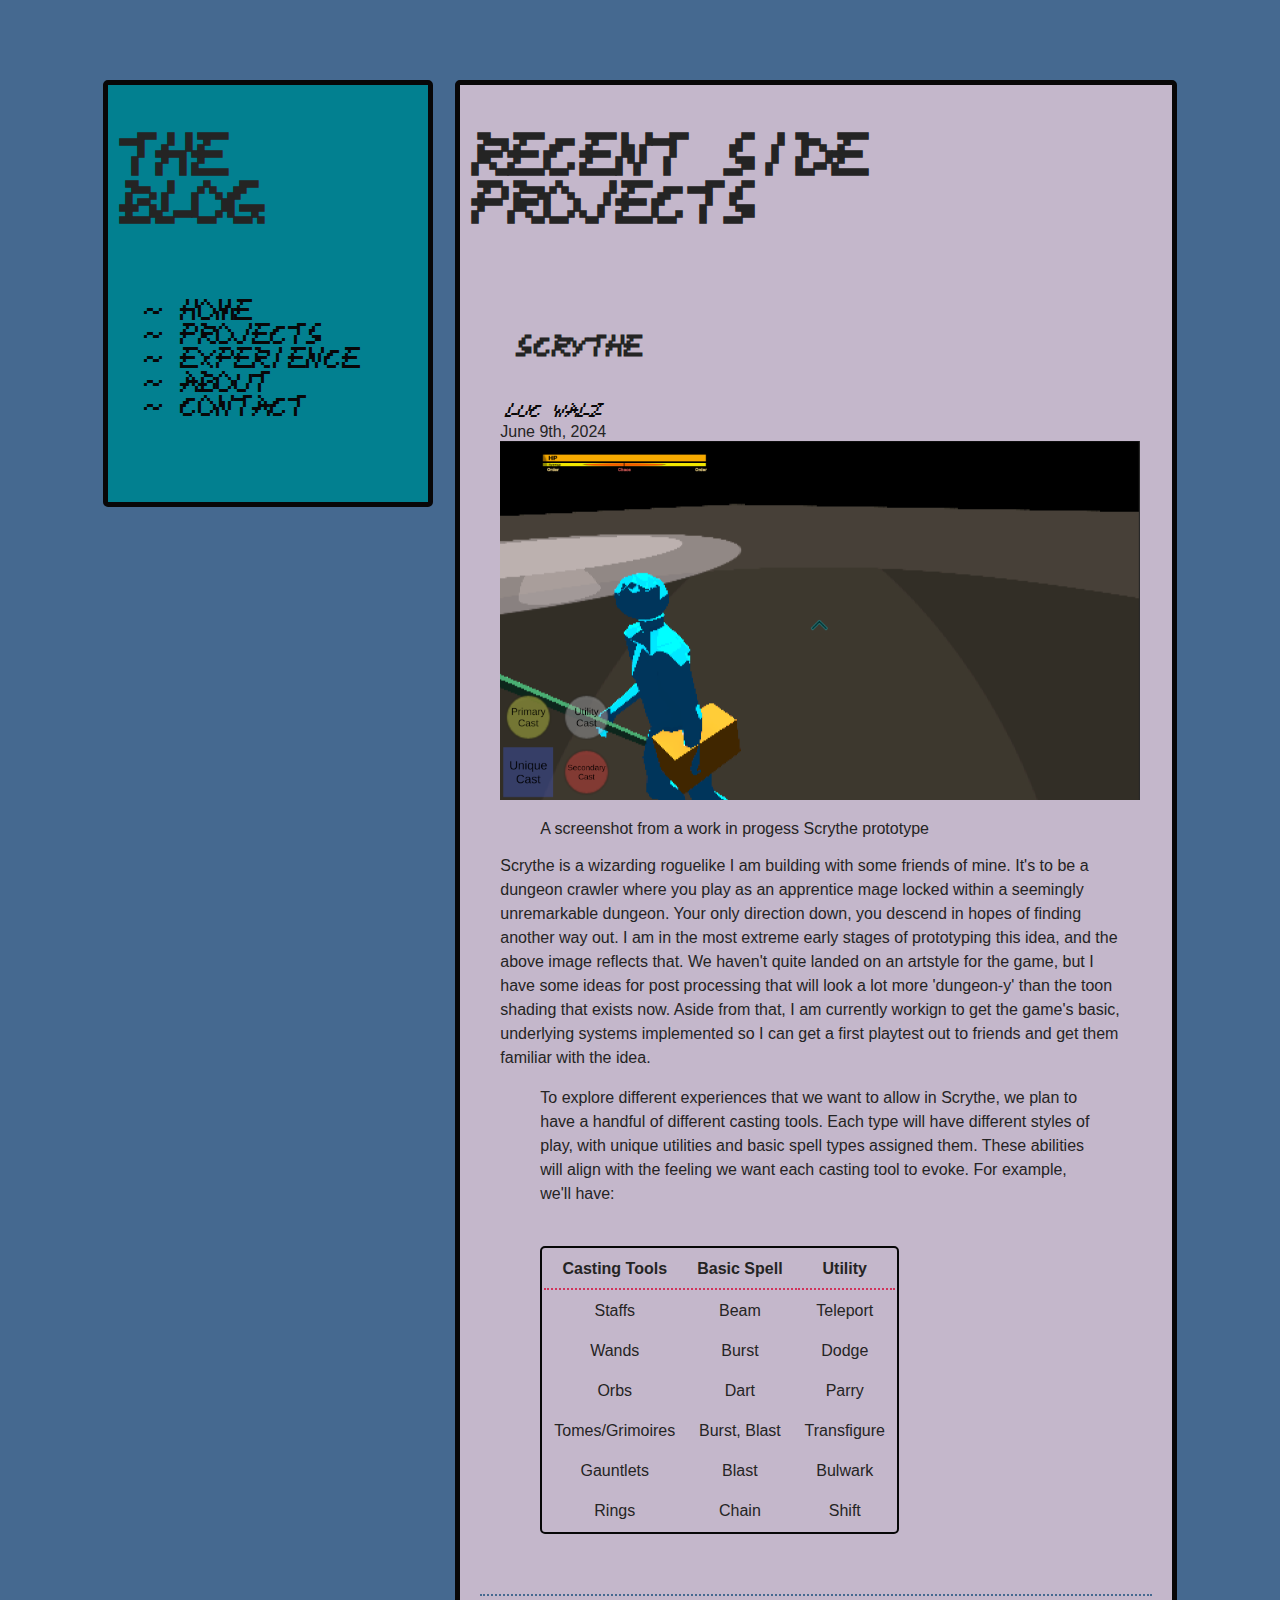
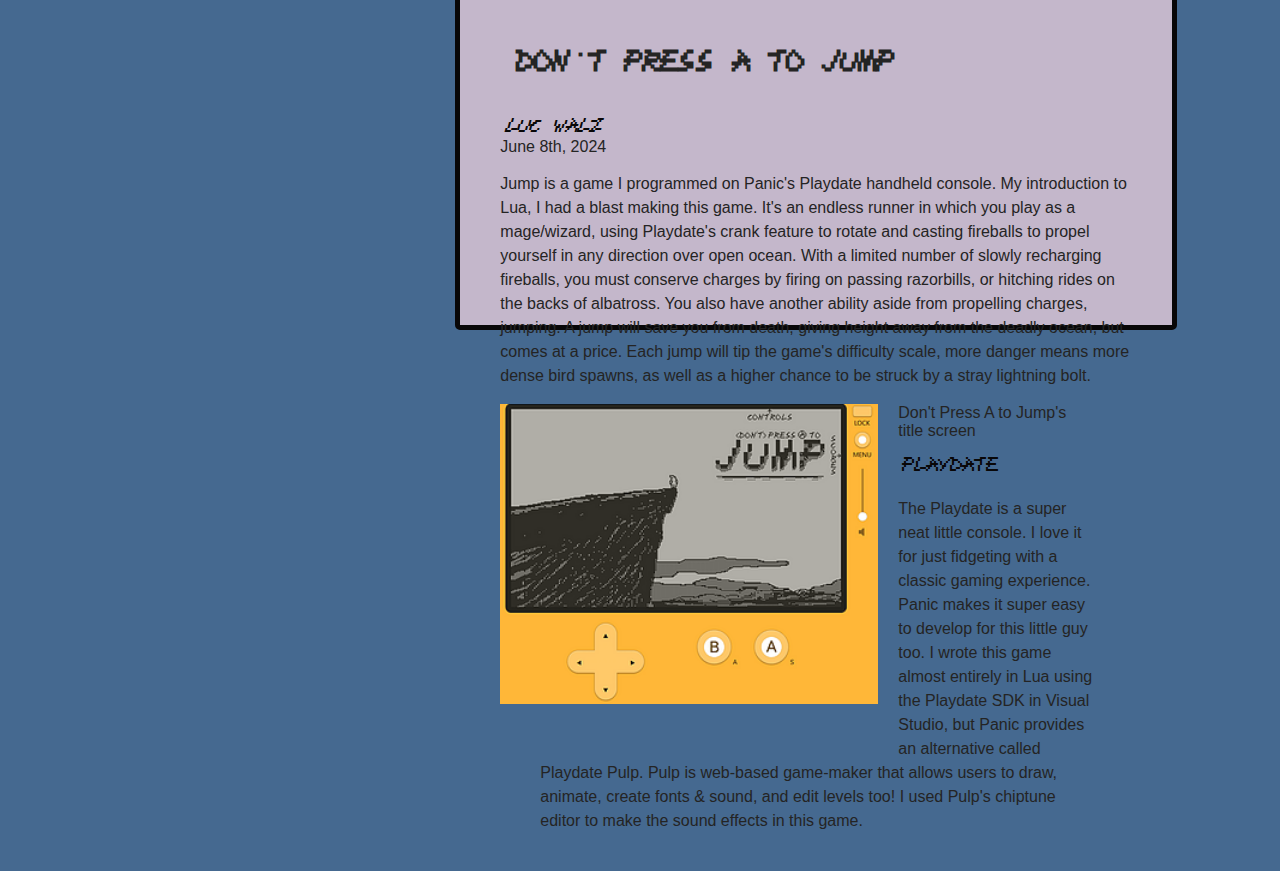
==== blog.html @ 57a37a27 "Updates! Blog + Styling." ====
<!DOCTYPE html>
<html lang="en">
<head>
    <meta charset="UTF-8">
    <meta name="viewport" content="width=device-width, initial-scale=1.0">
    <title>Blog</title>
    <link rel="stylesheet" href="blogstyle.css">
    <link rel="stylesheet" href="mediaqueries.css">
</head>
<body>
    <section id="sidebar">
        <h1>THE BLOG</h1>
        <div>
            <ul class="nav-links">
                <li><a href="index.html">~ HOME</a></li>
                <li><a href="index.html#projects">~ PROJECTS</a></li>
                <li><a href="index.html#experience">~ EXPERIENCE</a></li>
                <li><a href="index.html#about">~ ABOUT</a></li>
                <li><a href="index.html#contact">~ CONTACT</a></li>
            </ul>
        </div>
    </section>
    <section id="blog">
        <h2>RECENT SIDE PROJECTS</h2>
        <div class="blog-post">
            <h3>SCRYTHE</h3>
            <address class="author"><a rel="author" href="https://lucwalz.com/">&ensp; LUC WALZ</a></address>
            <time datetime="2024-06-09" title="June 9th, 2024">June 9th, 2024</time>
            <img alt="Scrythe Prototype" class="img-container-1" src="assets/scrythe.PNG">
            <figure>
                A screenshot from a work in progess Scrythe prototype
            </figure>
            <p>Scrythe is a wizarding roguelike I am building with some friends of mine. It's to be a dungeon crawler where you play as an apprentice mage locked within a seemingly unremarkable dungeon. Your only direction down, you descend in hopes of finding another way out. I am in the most extreme early stages of prototyping this idea, and the above image reflects that. We haven't quite landed on an artstyle for the game, but I have some ideas for post processing that will look a lot more 'dungeon-y' than the toon shading that exists now. Aside from that, I am currently workign to get the game's basic, underlying systems implemented so I can get a first playtest out to friends and get them familiar with the idea.
            </p>
            <blockquote><p>To explore different experiences that we want to allow in Scrythe, we plan to have a handful of different casting tools. Each type will have different styles of play, with unique utilities and basic spell types assigned them. These abilities will align with the feeling we want each casting tool to evoke. For example, we'll have: 
            </p></blockquote>
            <table>
                <tr>
                    <th>Casting Tools</th>
                    <th>Basic Spell</th>
                    <th>Utility</th>
                </tr>
                <tr>
                    <td>Staffs</td>
                    <td>Beam</td>
                    <td>Teleport</td>
                </tr>
                <tr>
                    <td>Wands</td>
                    <td>Burst</td>
                    <td>Dodge</td>
                </tr>
                <tr>
                    <td>Orbs</td>
                    <td>Dart</td>
                    <td>Parry</td>
                </tr>
                <tr>
                    <td>Tomes/Grimoires</td>
                    <td>Burst, Blast</td>
                    <td>Transfigure</td>
                </tr>
                <tr>
                    <td>Gauntlets</td>
                    <td>Blast</td>
                    <td>Bulwark</td>
                </tr>
                <tr>
                    <td>Rings</td>
                    <td>Chain</td>
                    <td>Shift</td>
                </tr>
            </table>
        </div>
        <div class="blog-post">
            <h3>DON'T PRESS A TO JUMP</h3>
            <address class="author"><a rel="author" href="https://lucwalz.com/">&ensp; LUC WALZ</a></address>
            <time datetime="2024-06-08" title="June 8th, 2024">June 8th, 2024</time>
            <p>Jump is a game I programmed on Panic's Playdate handheld console. My introduction to Lua, I had a blast making this game. It's an endless runner in which you play as a mage/wizard, using Playdate's crank feature to rotate and casting fireballs to propel yourself in any direction over open ocean. With a limited number of slowly recharging fireballs, you must conserve charges by firing on passing razorbills, or hitching rides on the backs of albatross. You also have another ability aside from propelling charges, jumping. A jump will save you from death, giving height away from the deadly ocean, but comes at a price. Each jump will tip the game's difficulty scale, more danger means more dense bird spawns, as well as a higher chance to be struck by a stray lightning bolt.</p>
            <img alt="Jump Title" class="img-container-2" src="assets/jump.png">
            <figure>Don't Press A to Jump's title screen</figure>
            <p><a href="https://play.date/">&ensp; PLAYDATE</a></p>
            <blockquote><p>The Playdate is a super neat little console. I love it for just fidgeting with a classic gaming experience. Panic makes it super easy to develop for this little guy too. I wrote this game almost entirely in Lua using the Playdate SDK in Visual Studio, but Panic provides an alternative called Playdate Pulp. Pulp is web-based game-maker that allows users to draw, animate, create fonts & sound, and edit levels too! I used Pulp's chiptune editor to make the sound effects in this game.</p></blockquote>
        </div>
    </section>
</body>
</html>
---- blogstyle.css ----
html {
    background: #456990;
}

@font-face {
    font-family: 'Pixel Scratch';
    src: url('assets/PixelScratch.woff2') format('woff2'),
        url('assets/PixelScratch.woff') format('woff'),
        url('assets/pixelscratch.ttf') format('truetype');
    font-weight: normal;
    font-style: normal;
}

body {
    display: flex;
    justify-content: space-evenly;
    font-family: 'Franklin Gothic Medium', 'Arial Narrow', Arial, sans-serif;
    margin: 40px;
    padding: 40px;
    color: #080708;
}

h1, h2, h3 {
    font-family: 'Pixel Scratch';
    font-optical-sizing: auto;
    padding: 40px;
    margin: 40px;
}

h2, h3 {
    padding: 20px;
    margin: 20px;
}

.nav-links {
    gap: 2rem;
    list-style: none;
    font-size: 1.5rem;
    justify-content: space-around;
    align-items: center;
    height: 17vh;
}

a, .nav-links {
    font-family: 'Pixel Scratch';
    font-optical-sizing: auto;
    color: #080708;
    text-decoration: none;
    text-decoration-color: #1affd5;
}

a:hover {
    color: #1affd5;
    text-decoration: underline;
    text-underline-offset: 1px;
    text-decoration-color: #1affd5;
}

#blog {
    width: 60%;
    height: 200vh;
    min-height: 1000px;
    display: flex;
    flex-direction: column;
    border-top: 2px dotted #d1345b;
}

.blog-post {
    padding: 20px;
    border-bottom: 2px dotted #456990;
}

#blog, #sidebar {
    border: 5px solid #080708;
    background-color: #c4b7cb;
    border-radius: 5px;
    color: #242424;
    padding: 20px;
}

#sidebar {
    background-color: #028090;
    width: 25%;
    height: 25%;
    min-height: 200px;
    overflow: auto;
    position: -webkit-sticky;
    position: sticky;
    top: 5%;
}

.img-container-1 {
    height: auto;
    width: 50vw;
    text-decoration: none;
    text-align: center;
}

.img-container-2 {
    height: 300px;
    margin-right: 20px;
    margin-bottom: 50px;
    text-decoration: none;
    text-align: center;
    float: left;
}

table {
    border: 2px solid #070707;
    border-radius: 5px;
    margin: 40px;
}

th {
    padding: 10px;
    border-bottom: 2px dotted #d1345b;
}

td {
    padding: 10px;
    text-align: center;
}

h1 {
    font-size: 3em;
    margin: 0;
}

h2 {
    font-size: 3em;
}

h3 {
    font-size: 1.5em;
}

p {
    line-height: 1.5em;
}
---- mediaqueries.css ----
@media screen and (max-width: 1400px) {
    #profile {
        height: 83vh;
        margin-bottom: 6rem;
    }
    .logo {
        height: 120px;
    }
    .about-containers {
        flex-wrap: wrap;
    }
}


@media screen and (max-width: 1200px) {
    #desktop-nav {
        display: none;
    }
    .menu-links {
        width: 25vw;
        position: absolute;
    }
    .logo {
        height: 100px;
    }
    #hamburger-nav {
        display: flex;
    }
    #experience, .experience-details-container {
        margin-top: 2rem;
    }
    #profile, .section-container {
        display: block;
    }
    .arrow {
        display: none;
    }
    section, .section-container {
        height: fit-content;
    }
    section {
        margin: 0 5%;
    }
    .section__pic-container {
        width: 275px;
        height: 275px;
        margin: 0 auto 2rem;
    }
    .about-containers {
        margin-top: 0;
    }
    body {
        margin: 0px;
        padding: 0px;
        display: flex;
        flex-direction: column;
    }
    #blog, #sidebar {
        margin: 20px;
    }
    #sidebar {
        flex: 1;
        position: relative;
        width: 75vw;
        height: 40vh;
    }
    #blog {
        flex: 2;
        width: 75vw;
        height: 100%;
        min-height: 1000px;
    }
    .img-container-1 {
        width: 70vw;
        height: auto;
    }
    .img-container-2 {
        width: 70vw;
        height: auto;
    }
    table {
        margin: 0px;
    }
}

@media screen and (max-width: 600px) {
    #contact, 
    footer {
        height: 40vh;
    }
    .menu-links {
        width: 60vw;
        position: absolute;
        right: 50%;
    }
    #profile {
        height: 100vh;
        margin-bottom: 0;
    }
    #projects {
        height: 200vh;
        margin-bottom: 0;
    }
    #experience {
        height: 175vh;
        margin-bottom: 0;
    }
    #about {
        height: 100vh;
        margin-bottom: 0;
    }
    body {
        margin: 0px;
        padding: 0px;
        display: flex;
        flex-direction: column;
    }
    #blog, #sidebar {
        margin: 20px;
    }
    #sidebar {
        flex: 1;
        position: relative;
        width: 75vw;
        height: 40vh;
    }
    #blog {
        flex: 2;
        width: 75vw;
        height: 100%;
        min-height: 1000px;
    }
    .img-container-1 {
        width: 70vw;
        height: auto;
    }
    .img-container-2 {
        width: 70vw;
        height: auto;
    }
    table {
        margin: 0px;
    }
    article {
        font-size: 1rem;
    }
    footer nav {
        height: fit-content;
        margin-bottom: 2rem;
    }
    .about-containers, 
    .contact-info-upper-container, 
    .btn-container {
        flex-wrap: wrap;
    }
    .contact-info-container {
        margin: 0;
    }
    .contact-info-container p, .nav-links li a {
        font-size: 1rem;
    }
    .experience-sub-title {
        font-size: 1.25rem;
    }
    .logo {
        height: 100px;
        font-size: 1.5rem;
    }
    .nav-links {
        flex-direction: column;
        gap: 0.5rem;
        text-align: center;
    }
    .nav-links, li {
        background-color: #028090;
    }
    .section__pic-container {
        width: auto;
        height: 46vw;
        justify-content: center;
    }
    .section__text__p2 {
        font-size: 1.25rem;
    }
    .title {
        font-size: 2rem;
    }
    .text-container {
        text-align: justify;
    }
}
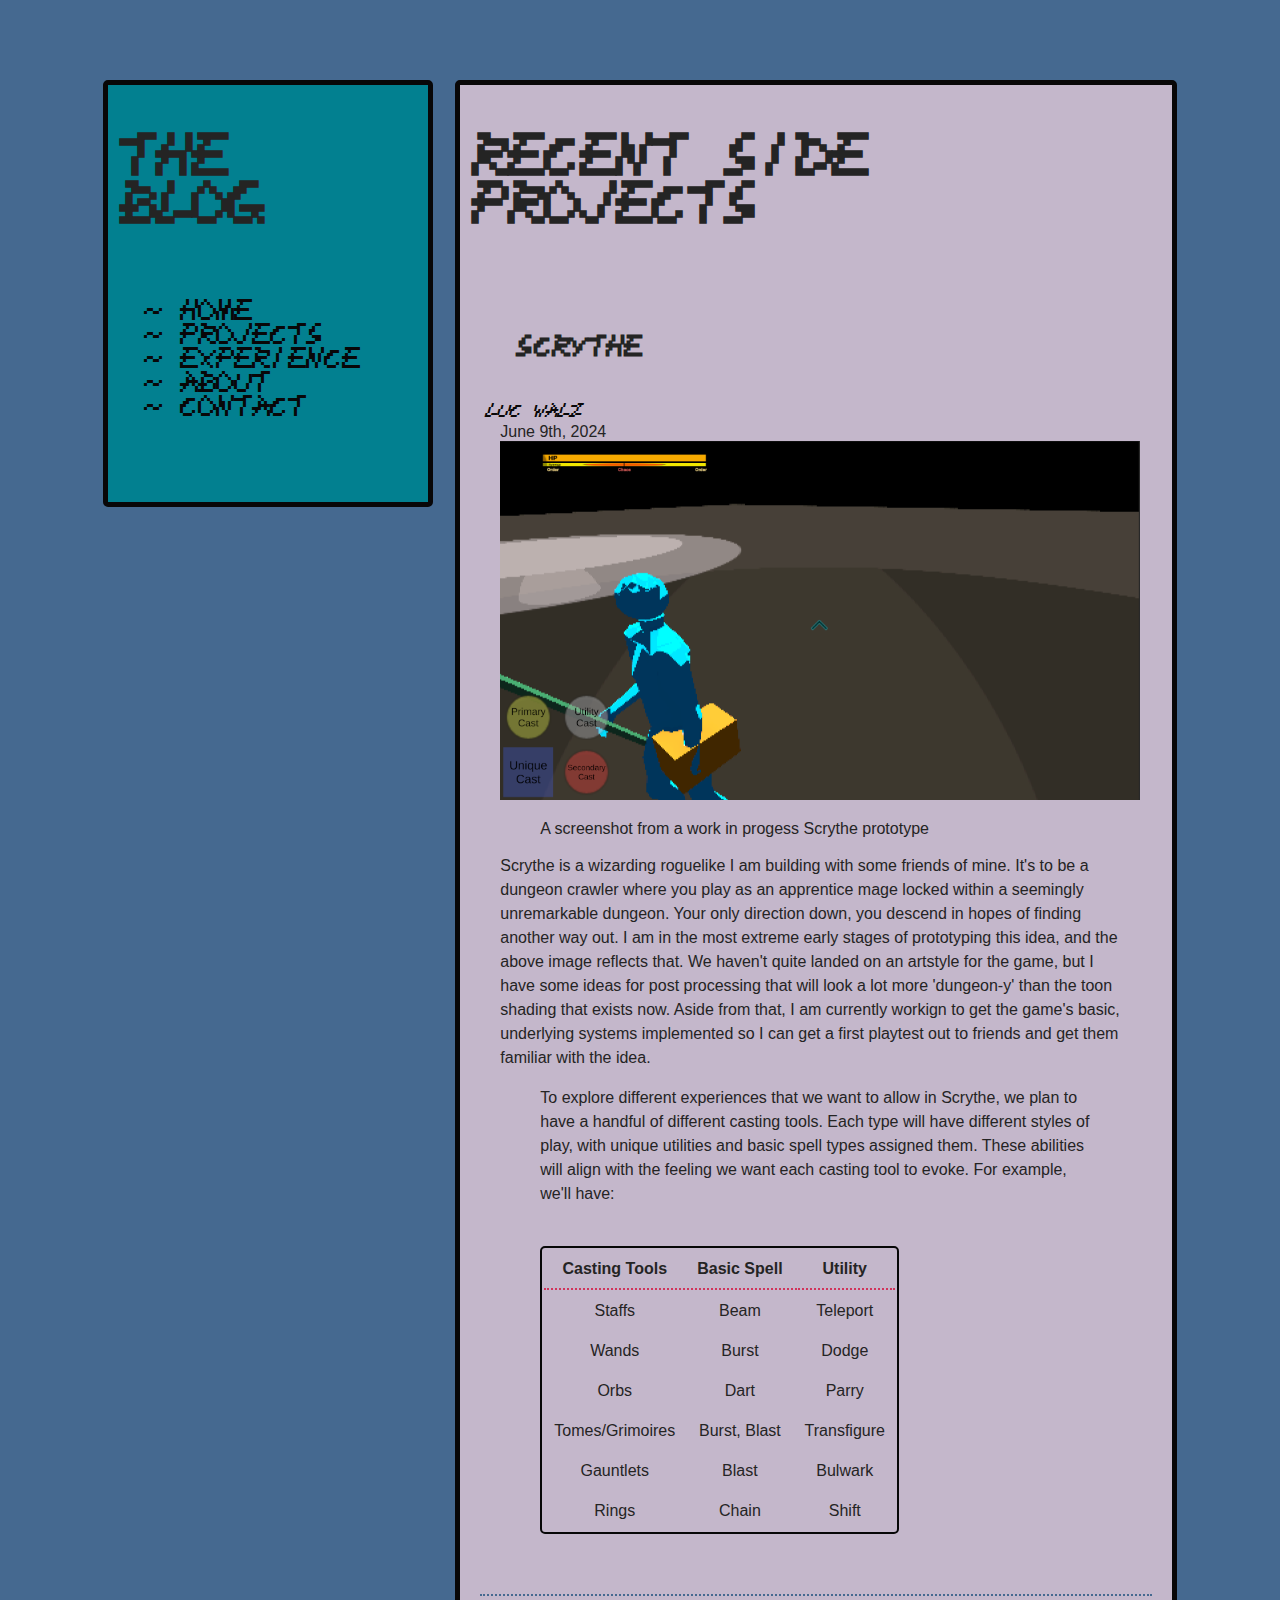
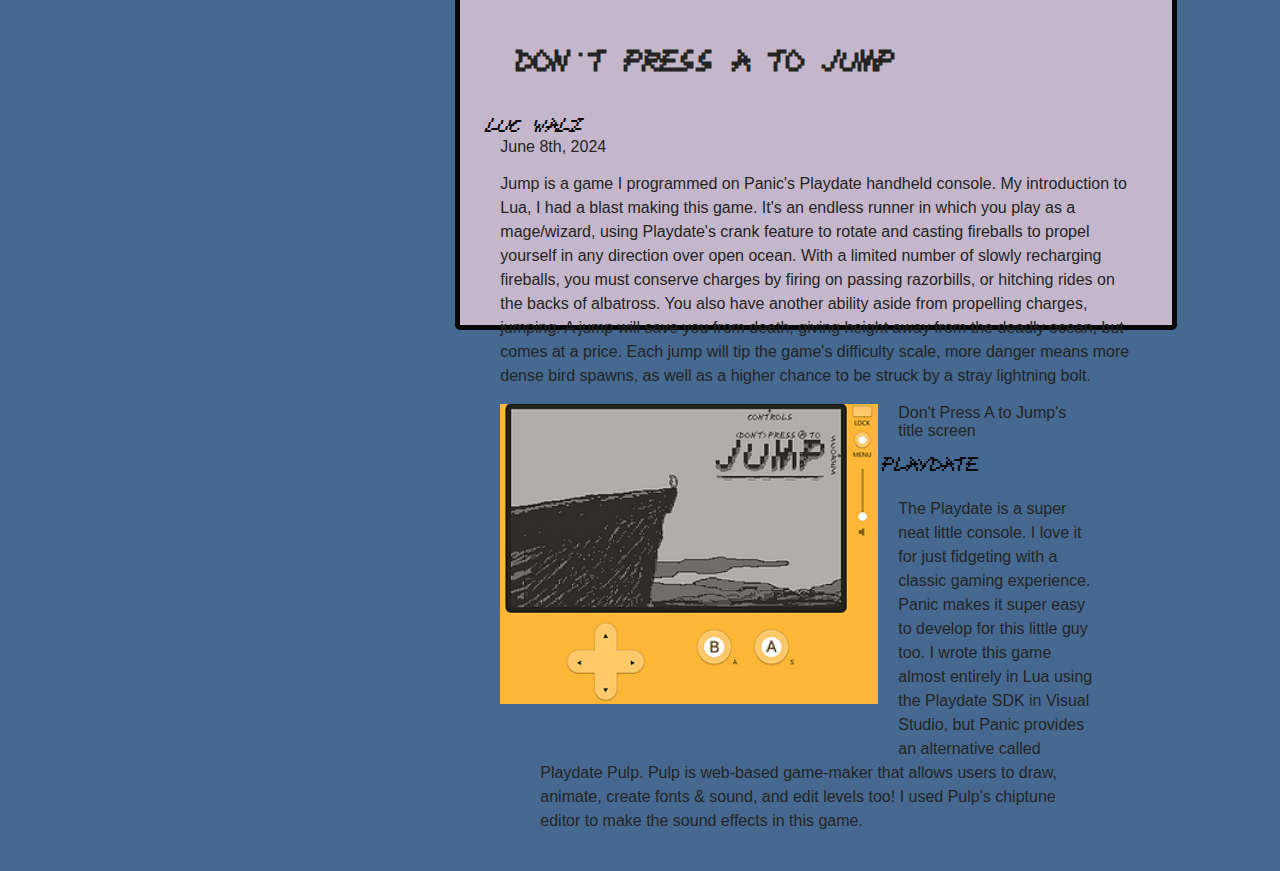
==== commit b7d1782b: "Style Changes" ====
--- a/blog.html
+++ b/blog.html
@@ -24,7 +24,7 @@
         <h2>RECENT SIDE PROJECTS</h2>
         <div class="blog-post">
             <h3>SCRYTHE</h3>
-            <address class="author"><a rel="author" href="https://lucwalz.com/">&ensp; LUC WALZ</a></address>
+            <address class="author"><a rel="author" href="https://lucwalz.com/">LUC WALZ</a></address>
             <time datetime="2024-06-09" title="June 9th, 2024">June 9th, 2024</time>
             <img alt="Scrythe Prototype" class="img-container-1" src="assets/scrythe.PNG">
             <figure>
@@ -74,12 +74,12 @@
         </div>
         <div class="blog-post">
             <h3>DON'T PRESS A TO JUMP</h3>
-            <address class="author"><a rel="author" href="https://lucwalz.com/">&ensp; LUC WALZ</a></address>
+            <address class="author"><a rel="author" href="https://lucwalz.com/">LUC WALZ</a></address>
             <time datetime="2024-06-08" title="June 8th, 2024">June 8th, 2024</time>
             <p>Jump is a game I programmed on Panic's Playdate handheld console. My introduction to Lua, I had a blast making this game. It's an endless runner in which you play as a mage/wizard, using Playdate's crank feature to rotate and casting fireballs to propel yourself in any direction over open ocean. With a limited number of slowly recharging fireballs, you must conserve charges by firing on passing razorbills, or hitching rides on the backs of albatross. You also have another ability aside from propelling charges, jumping. A jump will save you from death, giving height away from the deadly ocean, but comes at a price. Each jump will tip the game's difficulty scale, more danger means more dense bird spawns, as well as a higher chance to be struck by a stray lightning bolt.</p>
             <img alt="Jump Title" class="img-container-2" src="assets/jump.png">
             <figure>Don't Press A to Jump's title screen</figure>
-            <p><a href="https://play.date/">&ensp; PLAYDATE</a></p>
+            <p><a href="https://play.date/">PLAYDATE</a></p>
             <blockquote><p>The Playdate is a super neat little console. I love it for just fidgeting with a classic gaming experience. Panic makes it super easy to develop for this little guy too. I wrote this game almost entirely in Lua using the Playdate SDK in Visual Studio, but Panic provides an alternative called Playdate Pulp. Pulp is web-based game-maker that allows users to draw, animate, create fonts & sound, and edit levels too! I used Pulp's chiptune editor to make the sound effects in this game.</p></blockquote>
         </div>
     </section>
--- a/mediaqueries.css
+++ b/mediaqueries.css
@@ -102,11 +102,11 @@
         margin-bottom: 0;
     }
     #experience {
-        height: 175vh;
+        height: 200vh;
         margin-bottom: 0;
     }
     #about {
-        height: 100vh;
+        height: 125vh;
         margin-bottom: 0;
     }
     body {
@@ -140,6 +140,14 @@
     }
     table {
         margin: 0px;
+    }
+    
+    th {
+        padding: 5px;
+    }
+    
+    td {
+        padding: 5px;
     }
     article {
         font-size: 1rem;
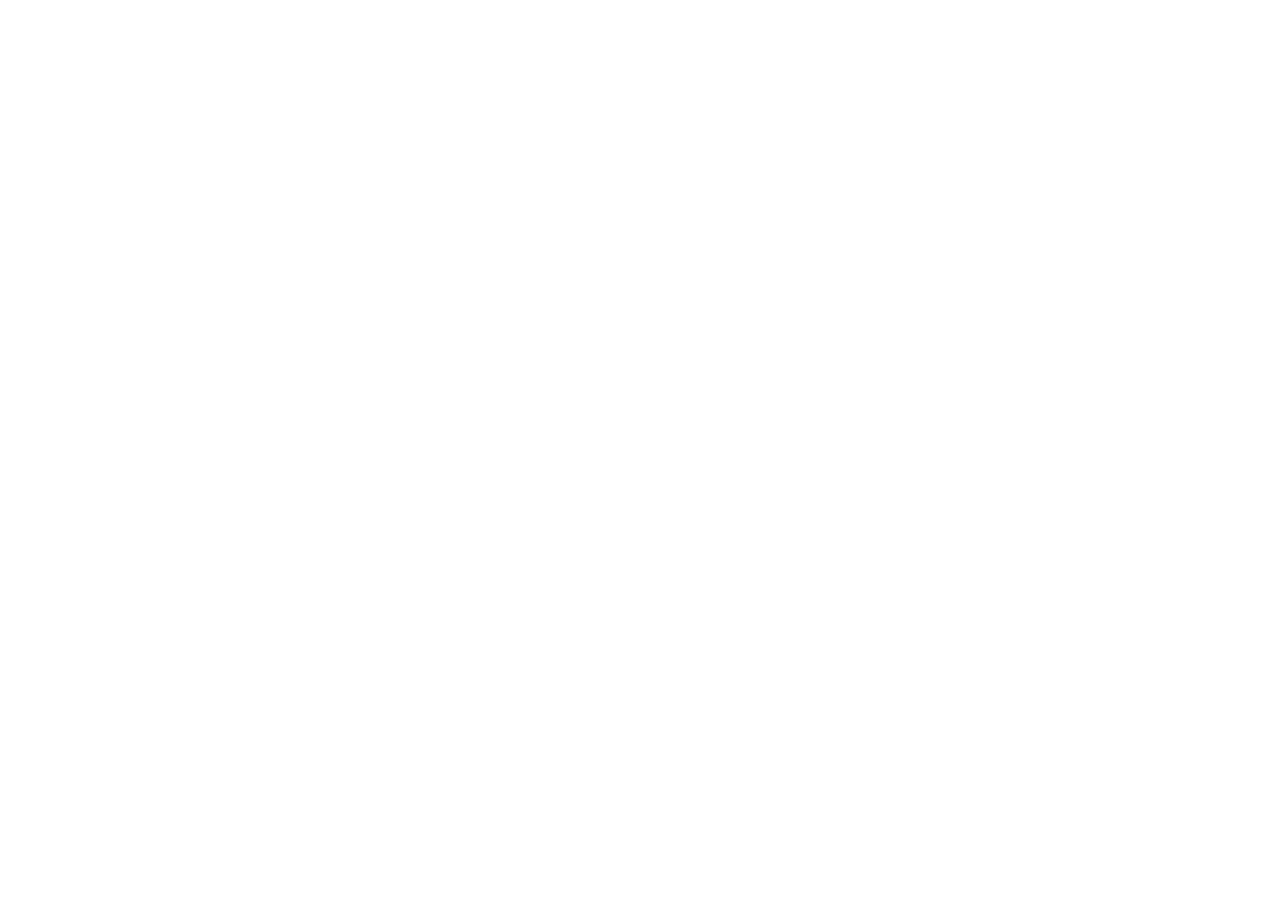
==== commit 450e3f24: "Under The Hood" ====
--- a/blog.html
+++ b/blog.html
@@ -1,4 +1,4 @@
-<!DOCTYPE html>
+<!-- <!DOCTYPE html>
 <html lang="en">
 <head>
     <meta charset="UTF-8">
@@ -84,4 +84,4 @@
         </div>
     </section>
 </body>
-</html>+</html> -->--- a/mediaqueries.css
+++ b/mediaqueries.css
@@ -46,6 +46,9 @@
         height: 275px;
         margin: 0 auto 2rem;
     }
+    .section__pic-container img {
+        max-height: 20vh;
+    }
     .about-containers {
         margin-top: 0;
     }
@@ -80,6 +83,14 @@
     }
     table {
         margin: 0px;
+    }
+    h3 {
+        font-size: 1rem;
+    }
+    .freak-list {
+        display: flex;
+        flex-direction: row;
+        flex-wrap: nowrap;
     }
 }
 
@@ -98,16 +109,16 @@
         margin-bottom: 0;
     }
     #projects {
-        height: 200vh;
-        margin-bottom: 0;
+        /* height: 200vh; */
+        margin-bottom: 2rem;
     }
     #experience {
-        height: 200vh;
-        margin-bottom: 0;
+        /* height: 200vh; */
+        margin-bottom: 2rem;
     }
     #about {
-        height: 125vh;
-        margin-bottom: 0;
+        /* height: 125vh; */
+        margin-bottom: 2rem;
     }
     body {
         margin: 0px;
@@ -175,18 +186,25 @@
         font-size: 1.5rem;
     }
     .nav-links {
-        flex-direction: column;
+        height: fit-content;
+        flex-direction: row;
         gap: 0.5rem;
         text-align: center;
     }
     .nav-links, li {
-        background-color: #028090;
+        height: fit-content;
+        background-color: #4f9d69;
     }
     .section__pic-container {
         width: auto;
         height: 46vw;
         justify-content: center;
     }
+
+    .section__pic-container img {
+        max-height: 20vh;
+    }
+
     .section__text__p2 {
         font-size: 1.25rem;
     }
@@ -196,4 +214,15 @@
     .text-container {
         text-align: justify;
     }
+    h3 {
+        font-size: .75rem;
+    }
+    .freak-list {
+        display: flex;
+        flex-direction: column;
+        flex-wrap: wrap;
+    }
+    .freak-container .freak-pic {
+        max-width:  50vw;
+    }
 }